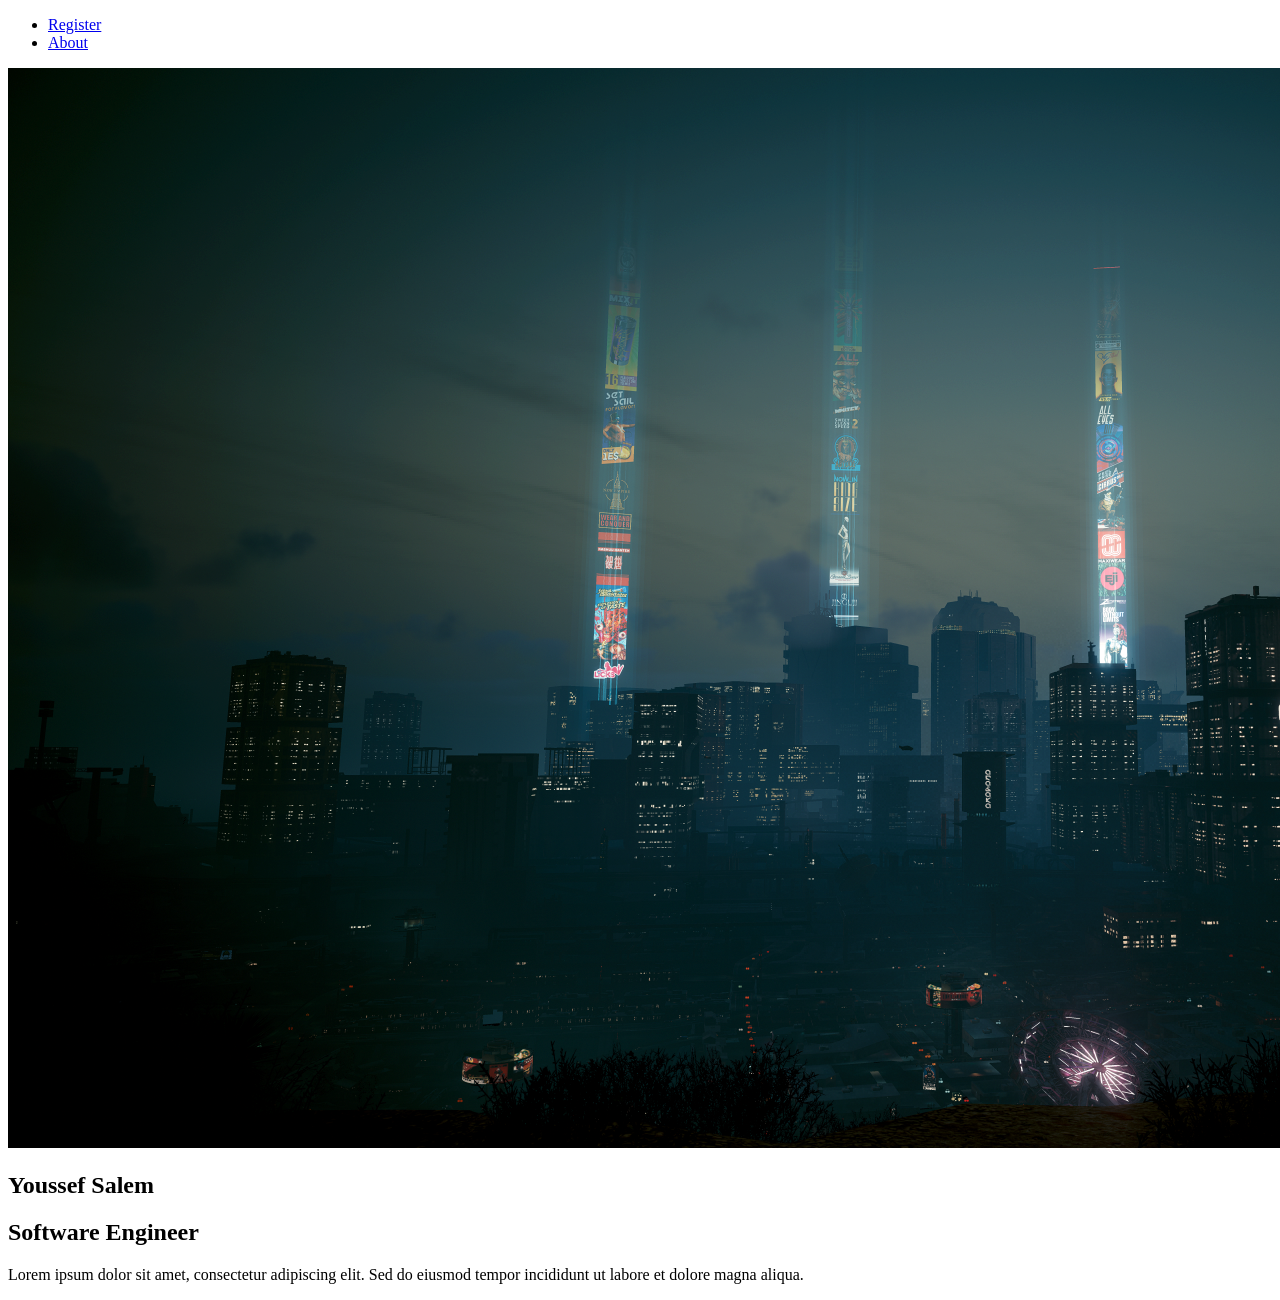
==== about.html @ 4a421f32 "Add: about page" ====
<!doctype html>
<html lang="en">
  <head>
    <meta charset="UTF-8" />
    <meta name="viewport" content="width=device-width, initial-scale=1.0" />
    <title>Document</title>
  </head>
  <body>
    <header>
      <nav>
        <header>
          <nav>
            <ul>
              <li><a href="index.html">Register</a></li>
              <li><a href="about.html">About</a></li>
            </ul>
          </nav>
        </header>
      </nav>
    </header>

    <main>
      <section>
        <div>
          <img
            src="./image/photomode_11062025_175801.png"
            alt="Profile Image"
          />
          <h1>Youssef Salem</h1>
          <h2>Software Engineer</h2>
          <p>
            Lorem ipsum dolor sit amet, consectetur adipiscing elit. Sed do
            eiusmod tempor incididunt ut labore et dolore magna aliqua.
          </p>
        </div>
      </section>
    </main>
  </body>
</html>
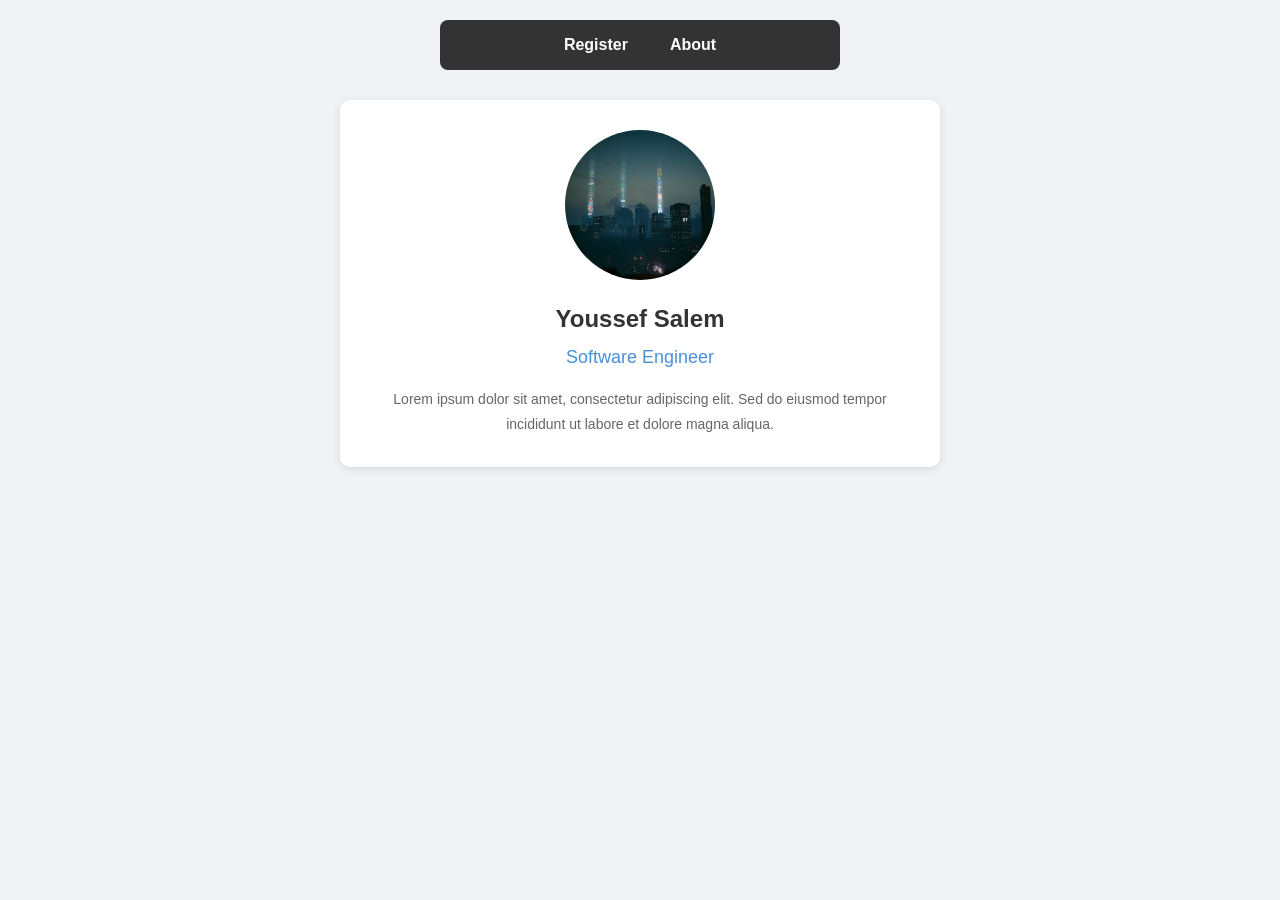
==== commit 001f5ccb: "Add: css" ====
--- a/about.html
+++ b/about.html
@@ -3,19 +3,16 @@
   <head>
     <meta charset="UTF-8" />
     <meta name="viewport" content="width=device-width, initial-scale=1.0" />
-    <title>Document</title>
+    <link rel="stylesheet" href="css/style.css" />
+    <title>About</title>
   </head>
   <body>
     <header>
       <nav>
-        <header>
-          <nav>
-            <ul>
-              <li><a href="index.html">Register</a></li>
-              <li><a href="about.html">About</a></li>
-            </ul>
-          </nav>
-        </header>
+        <ul>
+          <li><a href="index.html">Register</a></li>
+          <li><a href="about.html">About</a></li>
+        </ul>
       </nav>
     </header>
 
--- a/css/style.css
+++ b/css/style.css
@@ -0,0 +1,251 @@
+*,
+*::before,
+*::after {
+  margin: 0;
+  padding: 0;
+  box-sizing: border-box;
+}
+
+body {
+  font-family: Arial, Helvetica, sans-serif;
+  background: #f0f2f5;
+  min-height: 100vh;
+  color: #333;
+  line-height: 1.6;
+  padding: 20px;
+}
+
+header {
+  margin-bottom: 30px;
+}
+
+nav ul {
+  display: flex;
+  justify-content: center;
+  gap: 10px;
+  list-style: none;
+  background: #333;
+  padding: 12px 20px;
+  border-radius: 8px;
+  max-width: 400px;
+  margin: 0 auto;
+}
+
+nav ul li a {
+  color: #fff;
+  text-decoration: none;
+  font-weight: bold;
+  padding: 8px 16px;
+  border-radius: 4px;
+}
+
+nav ul li a:hover {
+  background: #555;
+}
+
+main {
+  display: flex;
+  justify-content: center;
+  align-items: flex-start;
+  min-height: calc(100vh - 150px);
+}
+
+section {
+  width: 100%;
+  max-width: 600px;
+  margin: 0 auto;
+}
+
+section > div {
+  background: #fff;
+  border-radius: 10px;
+  padding: 30px;
+  box-shadow: 0 2px 10px rgba(0, 0, 0, 0.1);
+}
+
+form label {
+  display: block;
+  font-weight: bold;
+  font-size: 14px;
+  color: #555;
+  margin-top: 15px;
+  margin-bottom: 5px;
+}
+
+form label:first-of-type {
+  margin-top: 0;
+}
+
+input[type="text"],
+input[type="password"],
+input[type="email"],
+input[type="date"],
+textarea {
+  width: 100%;
+  padding: 10px 12px;
+  border: 2px solid #ddd;
+  border-radius: 6px;
+  font-size: 14px;
+  font-family: Arial, Helvetica, sans-serif;
+  background: #fff;
+  color: #333;
+  outline: none;
+}
+
+input[type="text"]:focus,
+input[type="password"]:focus,
+input[type="email"]:focus,
+input[type="date"]:focus,
+textarea:focus {
+  border-color: #4a90d9;
+}
+
+textarea {
+  resize: vertical;
+  min-height: 80px;
+}
+
+input[type="radio"] {
+  margin-right: 4px;
+  margin-left: 2px;
+}
+
+input[type="radio"]:first-of-type {
+  margin-left: 0;
+}
+
+input[type="radio"] + label {
+  display: inline;
+  font-weight: normal;
+  font-size: 14px;
+  color: #555;
+  margin-right: 15px;
+  margin-top: 0;
+}
+
+label[for="gender"] {
+  display: block;
+  margin-bottom: 5px;
+}
+
+input[type="file"] {
+  width: 100%;
+  padding: 8px;
+  border: 2px dashed #ccc;
+  border-radius: 6px;
+  background: #fafafa;
+  font-size: 14px;
+}
+
+button {
+  padding: 12px 24px;
+  border: none;
+  border-radius: 6px;
+  font-size: 14px;
+  font-weight: bold;
+  cursor: pointer;
+  margin-top: 20px;
+  margin-right: 10px;
+}
+
+button[type="submit"] {
+  background: #4a90d9;
+  color: #fff;
+}
+
+button[type="submit"]:hover {
+  background: #357abd;
+}
+
+button[type="reset"] {
+  background: #eee;
+  color: #666;
+  border: 2px solid #ddd;
+}
+
+button[type="reset"]:hover {
+  background: #ddd;
+}
+
+section img {
+  width: 150px;
+  height: 150px;
+  border-radius: 50%;
+  object-fit: cover;
+  display: block;
+  margin: 0 auto 20px auto;
+}
+
+section h1 {
+  font-size: 24px;
+  font-weight: bold;
+  color: #333;
+  text-align: center;
+  margin-bottom: 5px;
+}
+
+section h2 {
+  font-size: 18px;
+  font-weight: normal;
+  color: #4a90d9;
+  text-align: center;
+  margin-bottom: 15px;
+}
+
+section p {
+  font-size: 14px;
+  color: #666;
+  line-height: 1.8;
+  text-align: center;
+  max-width: 500px;
+  margin: 0 auto;
+}
+
+@media (max-width: 768px) {
+  body {
+    padding: 15px;
+  }
+
+  section > div {
+    padding: 20px;
+  }
+
+  nav ul {
+    max-width: 300px;
+  }
+
+  section h1 {
+    font-size: 20px;
+  }
+
+  section h2 {
+    font-size: 16px;
+  }
+
+  section img {
+    width: 120px;
+    height: 120px;
+  }
+}
+
+@media (max-width: 480px) {
+  body {
+    padding: 10px;
+  }
+
+  section > div {
+    padding: 15px;
+  }
+
+  nav ul {
+    flex-direction: column;
+    align-items: center;
+    max-width: 100%;
+    gap: 5px;
+  }
+
+  button {
+    width: 100%;
+    margin-right: 0;
+  }
+}
